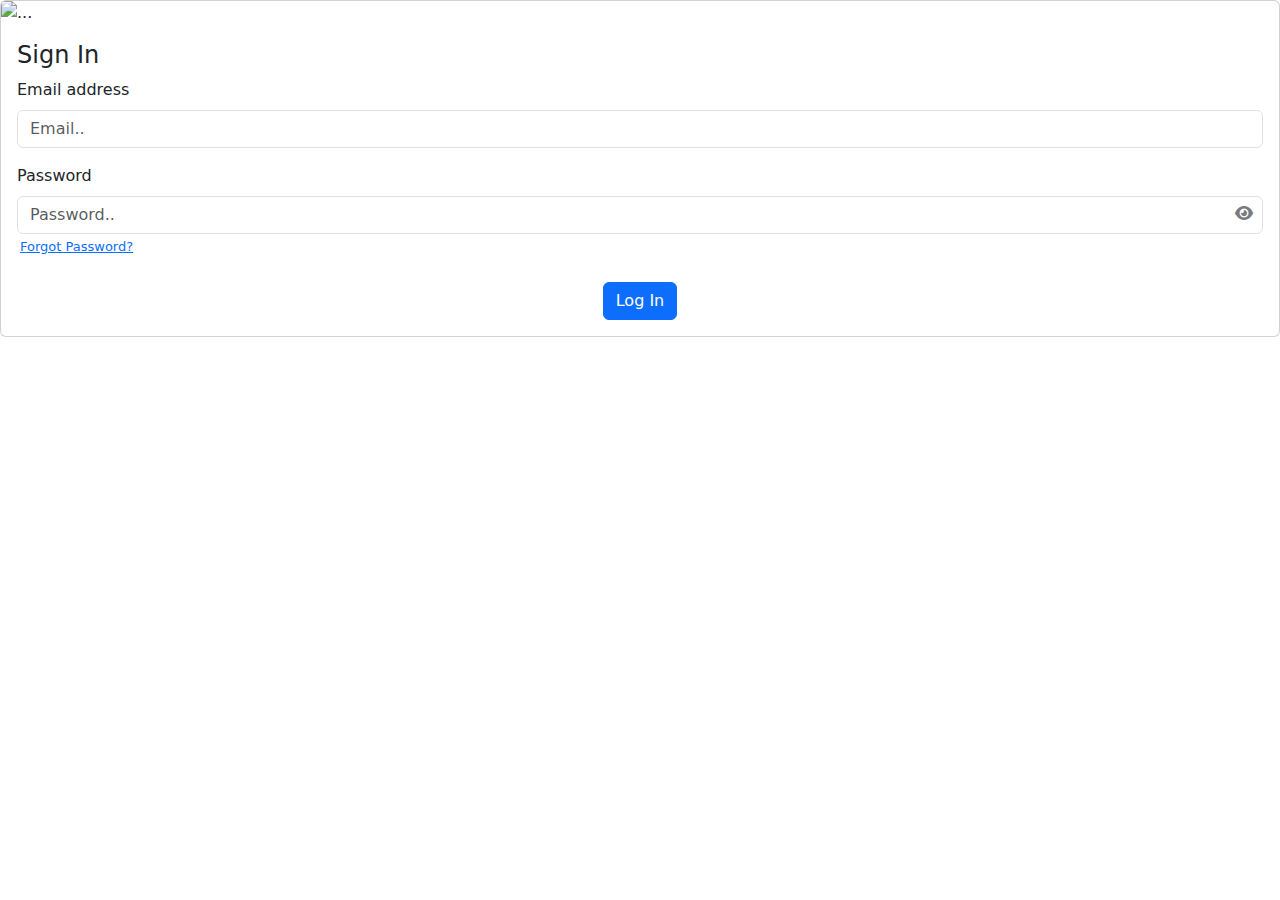
==== Form Validation/form.html @ 86c6dcdb "Update form.html for password toggle functionality" ====
<!DOCTYPE html>
<html lang="en">

<head>
    <meta charset="UTF-8">
    <meta name="viewport" content="width=device-width, initial-scale=1.0">
    <title>Sign In</title>
    <link rel="stylesheet" type="text/css" href="assets/css/form.css">
    <link href="https://cdn.jsdelivr.net/npm/bootstrap@5.3.3/dist/css/bootstrap.min.css" rel="stylesheet"
        integrity="sha384-QWTKZyjpPEjISv5WaRU9OFeRpok6YctnYmDr5pNlyT2bRjXh0JMhjY6hW+ALEwIH" crossorigin="anonymous">
    <link rel="stylesheet" href="https://cdnjs.cloudflare.com/ajax/libs/font-awesome/6.0.0-beta3/css/all.min.css">
</head>

<body>
    <div class="card">
        <img src="assets/images/login.gif" class="card-img-top" alt="...">
        <div class="card-body">
            <h4 class="card-title">Sign In</h4>
            <form id="loginForm">
                <div class="mb-3">
                    <label for="email" class="form-label">Email address</label>
                    <input type="text" class="form-control" id="email" placeholder="Email..">
                </div>
                <div class="mb-3 position-relative">
                    <label for="password" class="form-label">Password</label>
                    <input type="password" class="form-control" id="password" placeholder="Password..">
                    <span class="position-absolute" id="togglePassword" style="right: 10px; top: 38px; cursor: pointer; opacity: 60%;">
                        <i class="fas fa-eye"></i>
                    </span>
                    <label for="password" class="form-label">
                        <a href="#" style="font-size: 13px; margin-left: 3px;">Forgot Password?</a>
                    </label>
                </div>
                <div class="text-center">
                    <button type="submit" class="btn btn-primary">Log In</button>
                </div>
            </form>
        </div>
    </div>

    <script src="assets/js/form.js"></script>
    <script src="https://cdn.jsdelivr.net/npm/bootstrap@5.3.3/dist/js/bootstrap.bundle.min.js"
        integrity="sha384-YvpcrYf0tY3lHB60NNkmXc5s9fDVZLESaAA55NDzOxhy9GkcIdslK1eN7N6jIeHz"
        crossorigin="anonymous"></script>
</body>

</html>
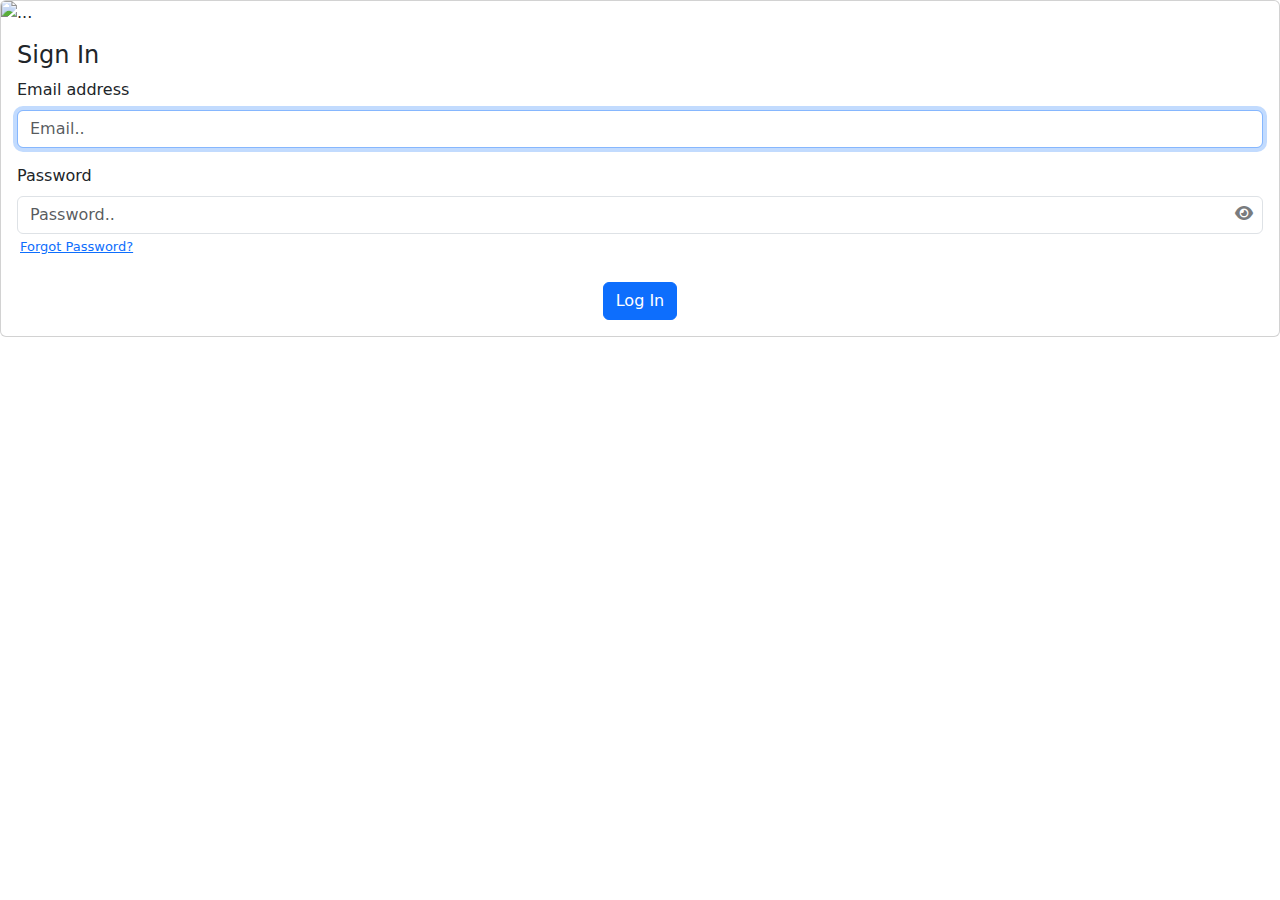
==== commit e565aea7: "Refactor form.js for form validation and password toggle functionality" ====
--- a/Form Validation/form.html
+++ b/Form Validation/form.html
@@ -16,7 +16,7 @@
         <img src="assets/images/login.gif" class="card-img-top" alt="...">
         <div class="card-body">
             <h4 class="card-title">Sign In</h4>
-            <form id="loginForm">
+            <form id="loginForm" onsubmit="handleFormSubmit(event)">
                 <div class="mb-3">
                     <label for="email" class="form-label">Email address</label>
                     <input type="text" class="form-control" id="email" placeholder="Email..">
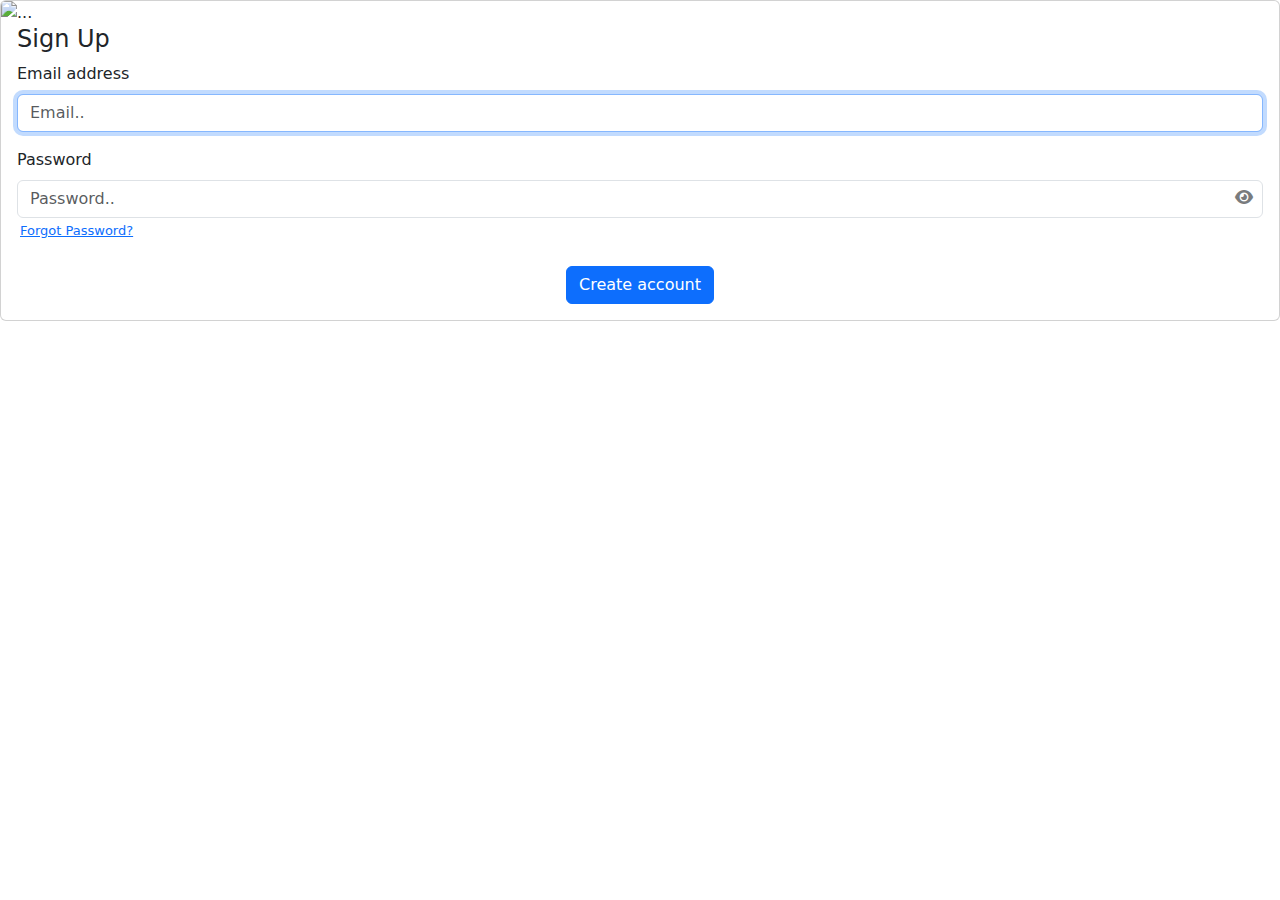
==== commit 26a16124: "Refactor form.js for improved form validation and password toggle functionality" ====
--- a/Form Validation/form.html
+++ b/Form Validation/form.html
@@ -4,7 +4,7 @@
 <head>
     <meta charset="UTF-8">
     <meta name="viewport" content="width=device-width, initial-scale=1.0">
-    <title>Sign In</title>
+    <title>New User Sign Up</title>
     <link rel="stylesheet" type="text/css" href="assets/css/form.css">
     <link href="https://cdn.jsdelivr.net/npm/bootstrap@5.3.3/dist/css/bootstrap.min.css" rel="stylesheet"
         integrity="sha384-QWTKZyjpPEjISv5WaRU9OFeRpok6YctnYmDr5pNlyT2bRjXh0JMhjY6hW+ALEwIH" crossorigin="anonymous">
@@ -14,8 +14,8 @@
 <body>
     <div class="card">
         <img src="assets/images/login.gif" class="card-img-top" alt="...">
-        <div class="card-body">
-            <h4 class="card-title">Sign In</h4>
+        <div class="card-body" style="padding-top: 0px;">
+            <h4 class="card-title">Sign Up</h4>
             <form id="loginForm" onsubmit="handleFormSubmit(event)">
                 <div class="mb-3">
                     <label for="email" class="form-label">Email address</label>
@@ -28,11 +28,11 @@
                         <i class="fas fa-eye"></i>
                     </span>
                     <label for="password" class="form-label">
-                        <a href="#" style="font-size: 13px; margin-left: 3px;">Forgot Password?</a>
+                        <a href="https://geekprank.com/hacker/" style="font-size: 13px; margin-left: 3px;">Forgot Password?</a>
                     </label>
                 </div>
                 <div class="text-center">
-                    <button type="submit" class="btn btn-primary">Log In</button>
+                    <button type="submit" class="btn btn-primary">Create account</button>
                 </div>
             </form>
         </div>
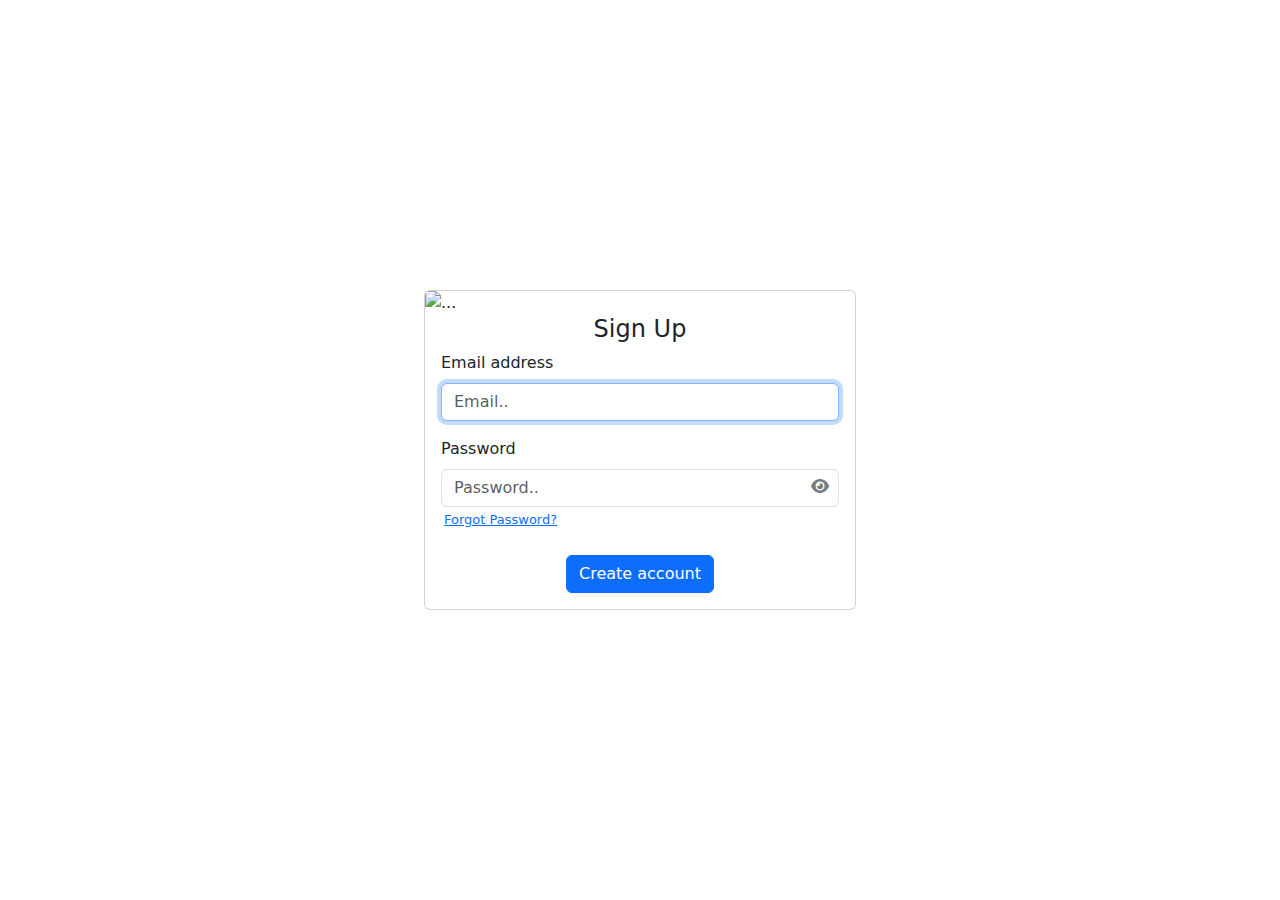
==== commit f8550143: "Updated some JS code" ====
--- a/Form Validation/form.html
+++ b/Form Validation/form.html
@@ -19,7 +19,7 @@
             <form id="loginForm" onsubmit="handleFormSubmit(event)">
                 <div class="mb-3">
                     <label for="email" class="form-label">Email address</label>
-                    <input type="text" class="form-control" id="email" placeholder="Email..">
+                    <input type="text" class="form-control" id="email" placeholder="Email.." autocomplete="off">
                 </div>
                 <div class="mb-3 position-relative">
                     <label for="password" class="form-label">Password</label>
--- a/Form Validation/assets/css/form.css
+++ b/Form Validation/assets/css/form.css
@@ -0,0 +1,25 @@
+* {
+    margin: 0;
+    padding: 0;
+    box-sizing: border-box;
+}
+
+body {
+    display: flex;
+    justify-content: center;
+    align-items: center;
+    height: 100vh;
+    background-color: #f8f9fa;
+}
+
+.card {
+    width: 27rem;
+}
+
+.card-body h4 {
+    text-align: center;
+}
+
+.added-after-submit {
+    margin-left: 5px;
+}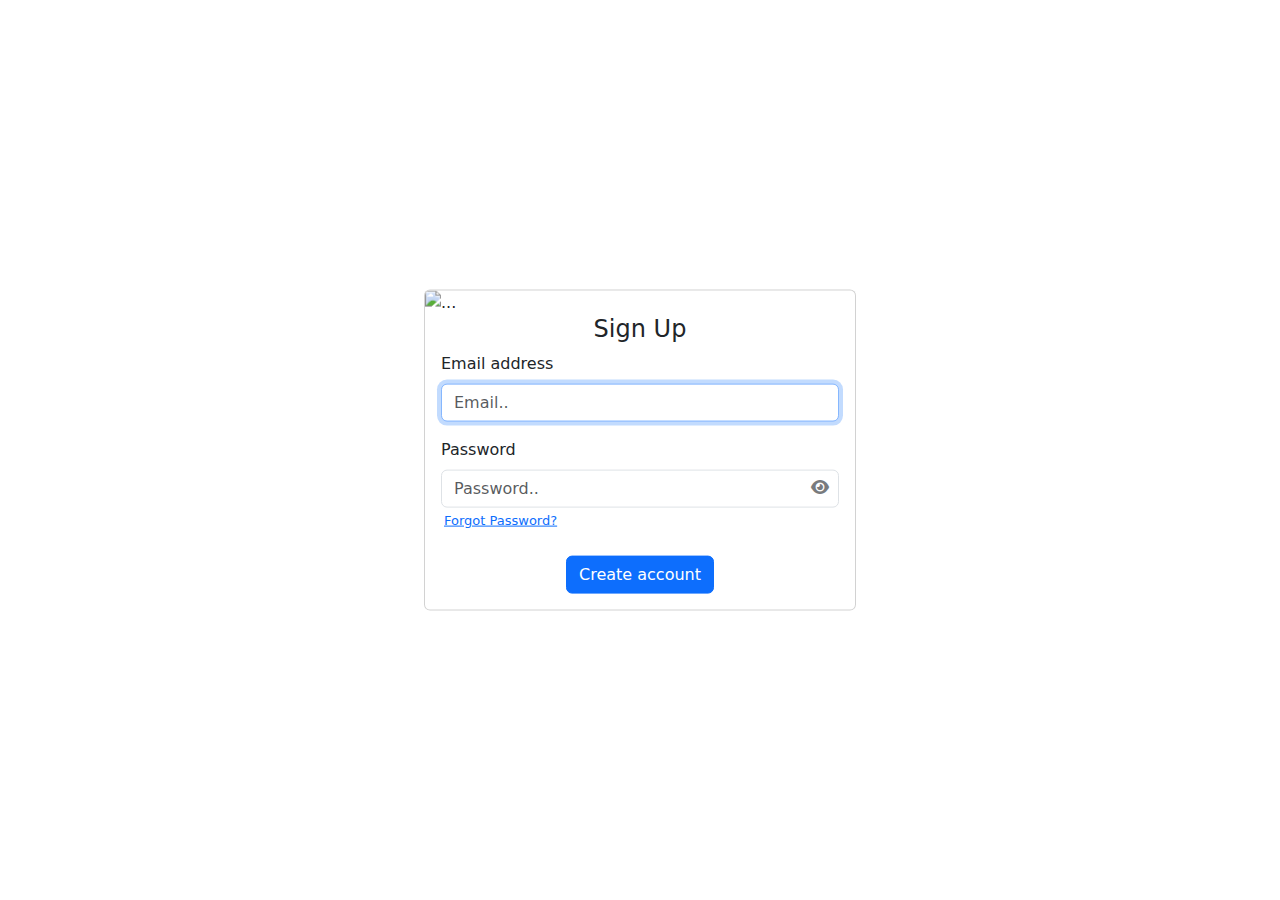
==== commit 54517d87: "Refactor form.css for improved success message styling and positioning" ====
--- a/Form Validation/form.html
+++ b/Form Validation/form.html
@@ -12,6 +12,9 @@
 </head>
 
 <body>
+    <div class="text-center" id="success">
+        Account Created
+    </div>
     <div class="card">
         <img src="assets/images/login.gif" class="card-img-top" alt="...">
         <div class="card-body" style="padding-top: 0px;">
--- a/Form Validation/assets/css/form.css
+++ b/Form Validation/assets/css/form.css
@@ -5,15 +5,42 @@
 }
 
 body {
-    display: flex;
-    justify-content: center;
-    align-items: center;
     height: 100vh;
     background-color: #f8f9fa;
 }
 
+#success {
+    width: 15%;
+    background-color: rgb(85, 255, 47);
+    border: none;
+    border-radius: 10% 10% 48% 49% / 0% 0% 23% 24%;
+    opacity: 0;
+    transition: opacity 0.5s ease;
+    position: absolute;
+    top: 0;
+    left: 50%;
+    transform: translateX(-50%);
+    z-index: 1;
+}
+
+#success.show {
+    display: flex;
+    opacity: 1;
+}
+
+#success {
+    font-family: 'Times New Roman', Times, serif;
+    font-size: 1.5rem;
+    margin-bottom: 3px;
+    text-align: center;
+}
+
 .card {
     width: 27rem;
+    position: absolute;
+    top: 50%;
+    left: 50%;
+    transform: translate(-50%, -50%);
 }
 
 .card-body h4 {
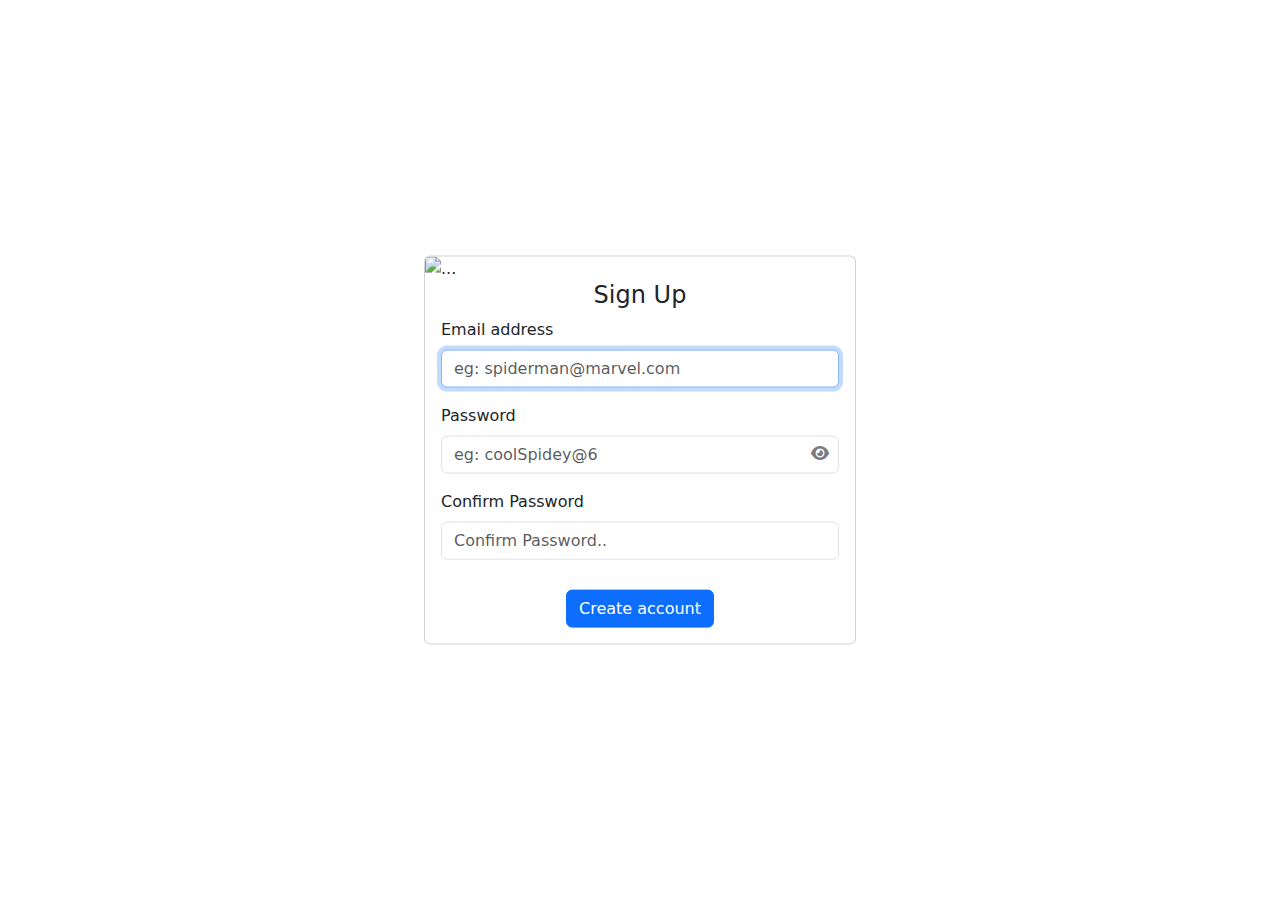
==== commit e952a4c3: "Refactor form.css for improved placeholder opacity and positioning" ====
--- a/Form Validation/form.html
+++ b/Form Validation/form.html
@@ -12,8 +12,9 @@
 </head>
 
 <body>
-    <div class="text-center" id="success">
-        Account Created
+    <div id="accountCreatedPopup" class="popup">
+        <span><i class="fas fa-fingerprint fa-beat-fade"></i></span>
+        <span>&nbsp;Account Created</span>
     </div>
     <div class="card">
         <img src="assets/images/login.gif" class="card-img-top" alt="...">
@@ -22,19 +23,21 @@
             <form id="loginForm" onsubmit="handleFormSubmit(event)">
                 <div class="mb-3">
                     <label for="email" class="form-label">Email address</label>
-                    <input type="text" class="form-control" id="email" placeholder="Email.." autocomplete="off">
+                    <input type="text" class="form-control" id="email" placeholder="eg: spiderman@marvel.com" autocomplete="off">
                 </div>
                 <div class="mb-3 position-relative">
                     <label for="password" class="form-label">Password</label>
-                    <input type="password" class="form-control" id="password" placeholder="Password..">
-                    <span class="position-absolute" id="togglePassword" style="right: 10px; top: 38px; cursor: pointer; opacity: 60%;">
+                    <input type="password" class="form-control" id="password" placeholder="eg: coolSpidey@6">
+                    <span class="position-absolute" id="togglePassword"
+                        style="right: 10px; top: 38px; cursor: pointer; opacity: 60%;">
                         <i class="fas fa-eye"></i>
                     </span>
-                    <label for="password" class="form-label">
-                        <a href="https://geekprank.com/hacker/" style="font-size: 13px; margin-left: 3px;">Forgot Password?</a>
-                    </label>
                 </div>
-                <div class="text-center">
+                <div class="mb-3 position-relative">
+                    <label for="confirmPassword" class="form-label">Confirm Password</label>
+                    <input type="password" class="form-control" id="confirmPassword" placeholder="Confirm Password..">
+                </div>
+                <div class="text-center" id="submit">
                     <button type="submit" class="btn btn-primary">Create account</button>
                 </div>
             </form>
--- a/Form Validation/assets/css/form.css
+++ b/Form Validation/assets/css/form.css
@@ -9,30 +9,33 @@
     background-color: #f8f9fa;
 }
 
-#success {
-    width: 15%;
-    background-color: rgb(85, 255, 47);
-    border: none;
-    border-radius: 10% 10% 48% 49% / 0% 0% 23% 24%;
-    opacity: 0;
-    transition: opacity 0.5s ease;
-    position: absolute;
-    top: 0;
+input::placeholder {
+    opacity: 0.5;
+}
+
+.popup {
+    position: fixed;
+    top: -50px;
     left: 50%;
     transform: translateX(-50%);
+    background-color: green;
+    color: white;
+    padding: 10px 20px;
+    border-radius: 5px;
+    opacity: 0;
+    transition: top 1s ease-in-out, opacity 0.5s ease-in-out;
     z-index: 1;
 }
 
-#success.show {
-    display: flex;
-    opacity: 1;
+.popup i {
+    --fa-beat-fade-opacity: 0.1;
+    --fa-beat-fade-scale: 1.15;
+    --fa-animation-duration: 2s;
 }
 
-#success {
-    font-family: 'Times New Roman', Times, serif;
-    font-size: 1.5rem;
-    margin-bottom: 3px;
-    text-align: center;
+.popup.show {
+    top: 20px;
+    opacity: 1;
 }
 
 .card {
@@ -47,6 +50,10 @@
     text-align: center;
 }
 
+#submit {
+    margin-top: 30px;
+}
+
 .added-after-submit {
     margin-left: 5px;
 }